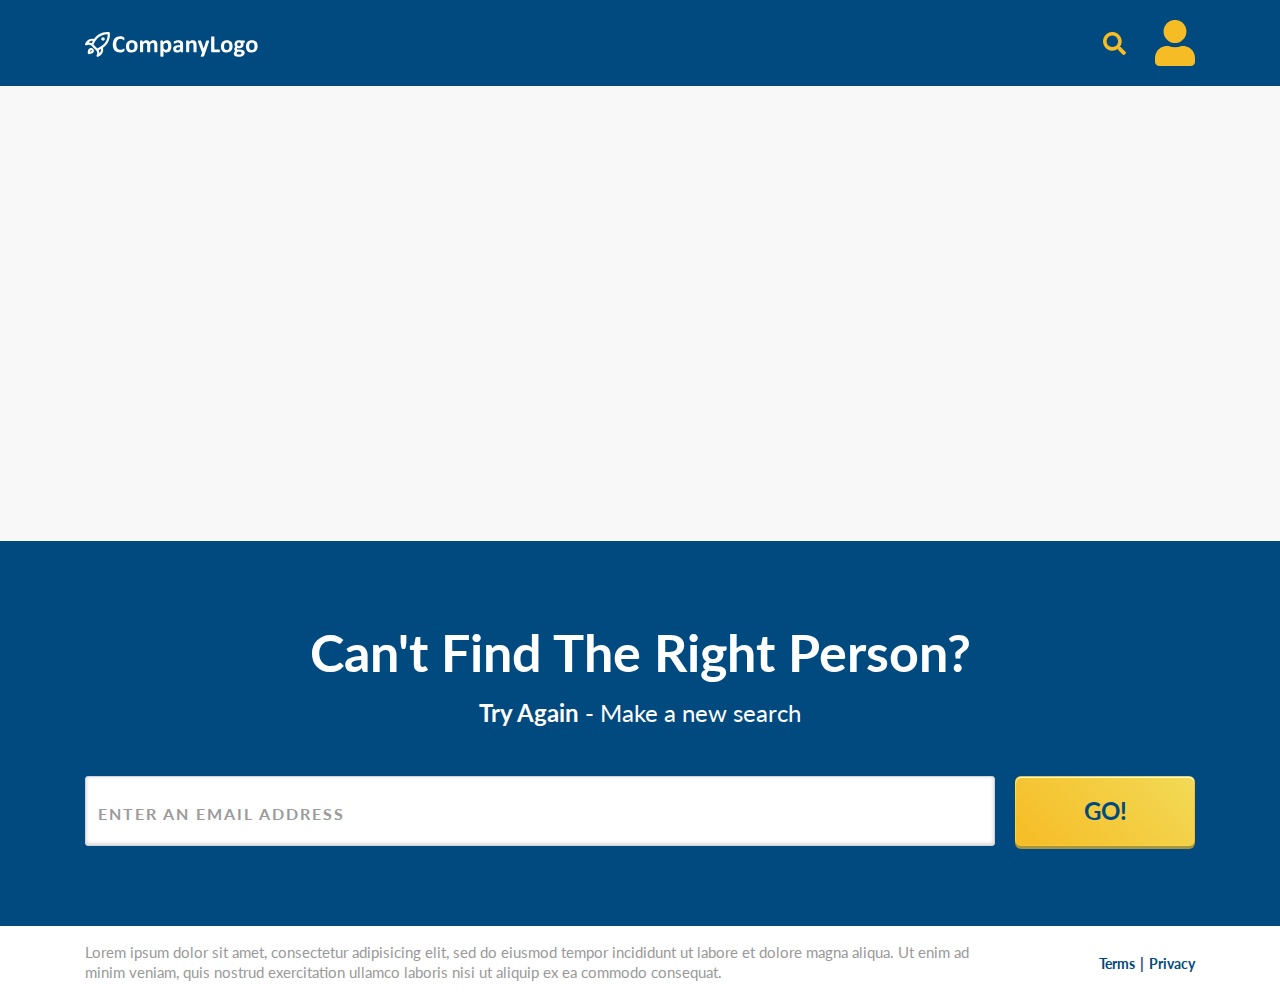
==== result.html @ 9db5969a "first commit" ====
<!doctype html>
<html lang="en">
  <head>
    <meta charset="utf-8">
    <meta name="viewport" content="width=device-width, initial-scale=1, shrink-to-fit=no">
    <title>Result</title>
    <link rel="preconnect" href="https://fonts.gstatic.com">
    <link href="https://fonts.googleapis.com/css2?family=Lato:wght@300;400;700&display=swap" rel="stylesheet">
    <link rel="stylesheet" href="https://maxcdn.bootstrapcdn.com/bootstrap/4.0.0/css/bootstrap.min.css" integrity="sha384-Gn5384xqQ1aoWXA+058RXPxPg6fy4IWvTNh0E263XmFcJlSAwiGgFAW/dAiS6JXm" crossorigin="anonymous">
    <link rel="stylesheet" href="css/style.css">
  </head>
  <body>
    <nav class="navbar d-flex justify-content-between">
      <div class="container">
        <a href="./index.html">
          <img src="img/logo.svg" width="173" height="25" alt="">
        </a>
        <div>
          <img src="img/icn_search.svg" width="23" height="23" alt="Search">
          <img class="ml-4" src="img/icn_person.svg" alt="Profile">
        </div>
      </div>
    </nav>
    <section class="result">
      <div class="container">
        <div class="headline text-center">
          <h1 id="result-count" class="text-primary mb-3"></h1>
          <h2 id="result-subtext" class="result-desc"></h2>
        </div>
        <div class="result-wrap">
          <div class="result-card d-flex">
            <div class="result-avatar">
              <img src="img/icn_person.svg" alt="result image">
            </div>
            <div class="result-content w-100">
              <h4 id="user-name" class="name"></h4>
              <p id="user-description" class="user-description"></p>
              <div class="row">
                <div class="col-md-6">
                  <h5>Address</h5>
                  <p id="address" class="address"></p>
                </div>
                <div class="col-md-6">
                  <h5>Phone Numbers</h5>
                  <div class="phone-num"></div>
                </div>
              </div>
              <div class="row mt-3">
                <div class="col-md-6">
                  <h5>Email</h5>
                  <p id="email" class="email"></p>
                </div>
                <div class="col-md-6">
                  <h5>Relatives</h5>
                  <div class="relatives"></div>
                </div>
              </div>
            </div>
          </div>
        </div>
      </div>
    </section>

    <section class="search-again">
      <div class="container">
        <div class="headline text-white text-center">
          <h1 class="mb-3">Can't Find The Right Person?</h1>
          <h2 class="mb-4 mb-md-5"><strong>Try Again</strong> - Make a new search</h2>
        </div>
        <form>
          <div class="input-group">
            <input class="form-control" type="text" name="email" placeholder="Enter an Email Address" />
            <p class="error-msg">Please enter a valid email address</p>
            <button id="btn-search" class="btn btn-form-submit text-uppercase" type="submit">Go!</button>
          </div>
        </form>
      </div>
    </section>
    
    <footer class="footer">
      <div class="container">
        <div class="row align-items-center">
          <div class="col-md-10">
            <p class="mb-0">Lorem ipsum dolor sit amet, consectetur adipisicing elit, sed do eiusmod tempor incididunt ut labore et dolore magna aliqua. Ut enim ad minim veniam, quis nostrud exercitation ullamco laboris nisi ut aliquip ex ea commodo consequat.</p>
          </div>
          <div class="col-md-2 text-center text-md-right pl-0 mt-3 mt-md-0">
            <a href="#">Terms</a>
            <a href="#">Privacy</a>
          </div>
        </div>
      </div>
    </footer>

    <script src="https://code.jquery.com/jquery-3.5.1.js"></script>
    <script src="https://maxcdn.bootstrapcdn.com/bootstrap/4.0.0/js/bootstrap.min.js" integrity="sha384-JZR6Spejh4U02d8jOt6vLEHfe/JQGiRRSQQxSfFWpi1MquVdAyjUar5+76PVCmYl" crossorigin="anonymous"></script>
    <script src="js/app.js"></script>
    <script src="js/result.js"></script>
  </body>
</html>
---- css/style.css ----
/* ************************************************** !!
/* CSS CONTENTS ----------------------------------------
--------------------------------------------------------
--| General
--| Navbar
--| Search Form
--| [SECTION] Above the Fold 
--| [SECTION] Features
--| [SECTION][RESULTS PAGE] Result
--| [SECTION][RESULTS PAGE] Search Again
--| Footer
--------------------------------------------------------
----------------------------------------------------- */

/* ************************************************************
***************************************************************
--- General ---
***************************************************************
************************************************************ */

body {
  font-family: 'Lato', sans-serif;
  color: #000;
  font-size: 18px;
}

h1 {
  font-size: 52px;
  font-weight: bold;
}

h2 {
  font-size: 24px;
  font-weight: normal;
}

h3,
h5 {
  font-size: 22px;
}

h4 {
  font-size: 32px;
}

h3,
h4,
h5 {
  font-weight: bold;
  color: #004A80;
}

section {
  padding: 40px 0 52px;
}

.text-primary {
  color: #004A80 !important;
}

.text-secondary {
  color: #4A4A4A !important;
}

@media (max-width: 991px) {
  h1 {
    font-size: 48px;
  }
  h2,
  h3,
  h5 {
    font-size: 20px;
  }
}

@media (max-width: 767px) {
  h1 {
    font-size: 32px;
  }
  h2 {
    font-size: 16px;
  }
}

/* ************************************************************
***************************************************************
--- Navbar ---
***************************************************************
************************************************************ */

.navbar {
  background: #004A80;
}

.navbar {
  padding: 20px 16px;
}

/* ************************************************************
***************************************************************
--- Search Form ---
***************************************************************
************************************************************ */

.btn-form-submit {
  font-size: 24px;
  font-weight: bold;
  color: #004A80;
  background-image: linear-gradient(225deg, #F2DA56 0%, #F6BC25 100%);
  box-shadow: 0 3px 0 0 #A6953B, inset 0 1px 0 0 #FFFFFF;
  border-radius: 6px;
  outline: 0;
  appearance: none;
  -webkit-appearance: none;
  width: 180px;
  margin-left: 20px;
}

.input-group > .form-control {
  height: 70px;
  background: #FFF;
  box-shadow: inset 0 -1px 4px 0 rgba(0,0,0,0.20);
  border-radius: 3px !important;
  font-size: 22px;
}

.input-group.error > .form-control {
  border: 3px solid #DC0015;
  border-radius: 3px 3px 0 0 !important;
}

.error-msg {
  display: none;
}

.input-group.error .error-msg {
  display: block;
  position: absolute;
  bottom: -30px;
  margin: 0px;
  padding: 4px 12px;
  background: #DC0015;
  color: #FFF;
  border-radius: 0 0 3px 3px;
  font-size: 16px;
}

.form-control::placeholder {
  color: #9B9B9B;
  font-size: 16px;
  font-weight: bold;
  text-transform: uppercase;
  letter-spacing: 2px;
}

.form-subtext {
  font-size: 16px;
  color: #FFF;
  margin: 0 0 0 15px;
  line-height: normal;
}

@media (max-width: 767px) {
  .input-group {
    flex-direction: column;
  }
  .input-group > .form-control,
  .btn-form-submit {
    width: 100%;
  }
  .input-group > .form-control {
    height: 50px;
  }
  .btn-form-submit {
    margin: 12px 0 0 0;
  }
}

/* ************************************************************
***************************************************************
--- [SECTION] Above the Fold ---
***************************************************************
************************************************************ */

.above-the-fold {
  background: #004A80;
  padding-top: 24px;
}

.above-the-fold .headline {
  max-width: 780px;
  margin: 0 auto;
}

/* ************************************************************
***************************************************************
--- [SECTION] Features ---
***************************************************************
************************************************************ */

.features {
  background-image: linear-gradient(0deg, #E6E6E6 0%, #FFFFFF 100%);
}

.features .headline {
  margin-bottom: 40px;
}

.features h2 {
  line-height: 30px;
}

.list-item {
  margin-bottom: 28px;
}

.list-circle {
  border-radius: 50%;
  width: 90px;
  height: 90px;
  line-height: 90px;
  background: #004A80;
  text-align: center;
  font-size: 48px;
  font-weight: bold;
  color: #F6BC25;
  flex: 0 0 90px;
  margin-right: 20px;
}

.list-text p {
  margin: 0;
  line-height: 26px;
}

@media (max-width: 991px) {
  .features .headline {
    margin-bottom: 28px;
  }
  .features h2 {
    line-height: 28px;
  }
  .list-item {
    margin-bottom: 20px;
  }
  .list-circle {
    width: 63px;
    height: 63px;
    line-height: 63px;
    flex: 0 0 63px;
    font-size: 33.6px;
  }
  .list-text p {
    line-height: 24px;
  }
}

@media (max-width: 767px) {
  .features .headline {
    margin-bottom: 20px;
  }
  .list-item {
    margin-bottom: 16px;
  }
  .list-circle {
    width: 50.4px;
    height: 50.4px;
    line-height: 50.4px;
    flex: 0 0 50.4px;
    font-size: 26.88px;
    margin-right: 10.6px;
  }
}

/* ************************************************************
***************************************************************
--- [SECTION][RESULTS PAGE] Result ---
***************************************************************
************************************************************ */

.result {
  background: #F8F8F8;
  min-height: 455px;
  display: flex;
  flex-direction: column;
  justify-content: center;
}

.result-wrap {
  display: none;
}

.result-card {
  max-width: 980px;
  background: #fff;
  box-shadow: 0 2px 4px 0 rgba(0,0,0,0.50);
  border-radius: 30px;
  padding: 40px;
  margin: 40px auto;
}

.result-avatar {
  border-radius: 50%;
  width: 90px;
  height: 90px;
  line-height: 86px;
  background: #004A80;
  text-align: center;
  flex: 0 0 90px;
  margin-right: 20px;
}

.result-desc {
  color: #4A4A4A;
}

@media (max-width: 991px) {
  .result {
    min-height: 512px;
  }
  .result-avatar {
    width: 63px;
    height: 63px;
    line-height: 58px;
    flex: 0 0 63px;
  }
  .result-avatar img {
    width: 28px;
  }
}

@media (max-width: 767px) {
  .result {
    min-height: 306px;
  }
  .result-avatar {
    display: none;
  }
}

/* ************************************************************
***************************************************************
--- [SECTION][RESULTS PAGE] Search Again ---
***************************************************************
************************************************************ */

.search-again {
  background: #004A80;
}

@media (min-width: 992px) {
  .search-again {
    padding: 80px 0;
  }
}

@media (max-width: 767px) {
  .search-again {
    padding: 40px 0;
  }
}

/* ************************************************************
***************************************************************
--- Footer ---
***************************************************************
************************************************************ */

.footer {
  padding: 16px 0;
}

.footer p {
  font-size: 15px;
  color: #999;
  line-height: 20px;
}

.footer a {
  font-size: 14px;
  font-weight: bold;
  color: #004A80;
}

.footer a:first-of-type:after {
  content: '|';
  padding-left: 5px;
}
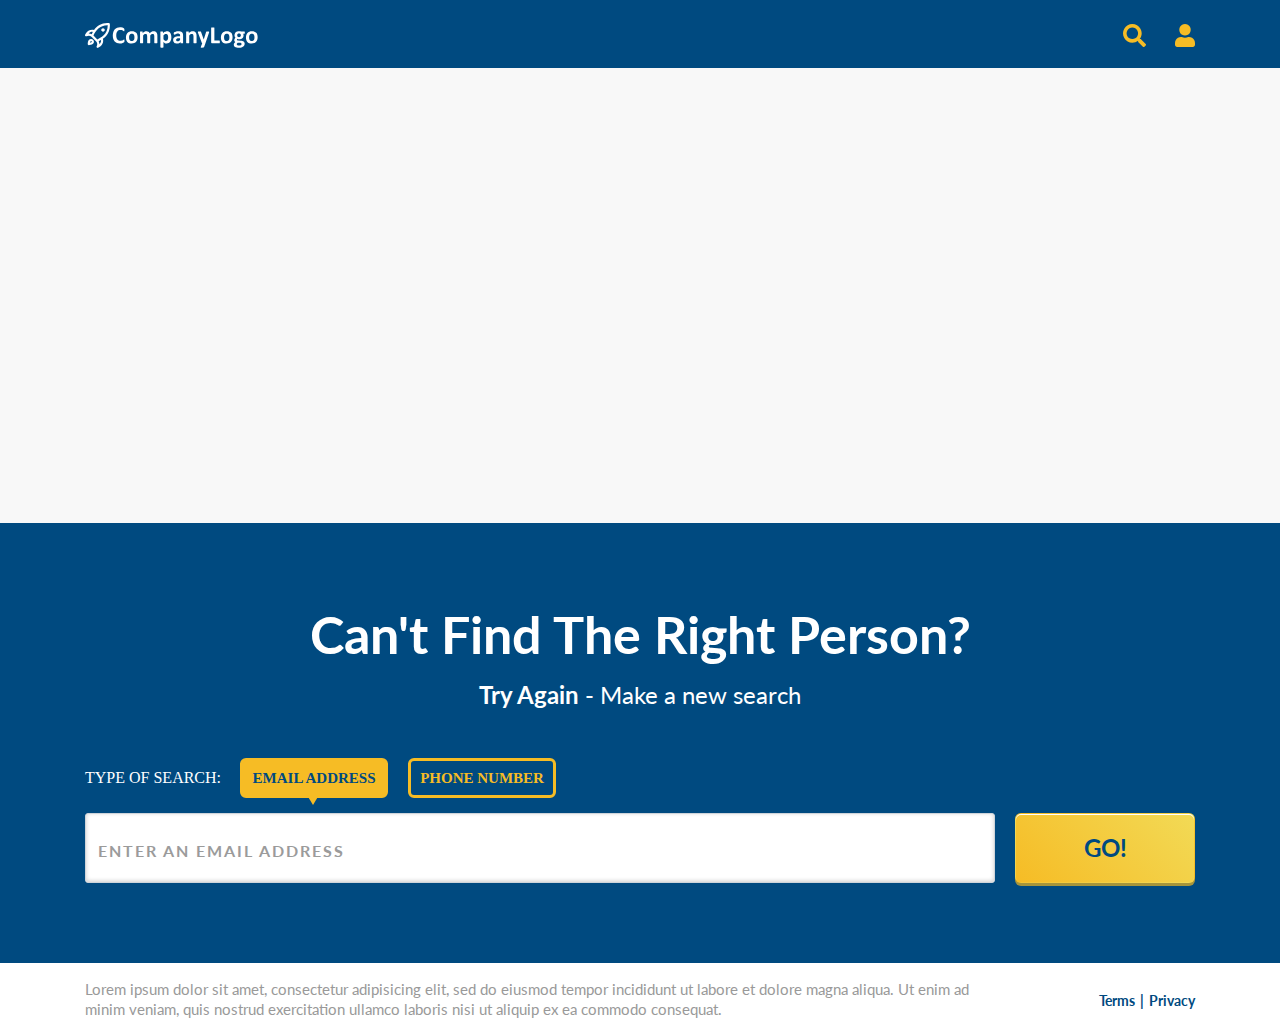
==== commit b430c244: "Added animation to loader" ====
--- a/result.html
+++ b/result.html
@@ -21,62 +21,75 @@
         </div>
       </div>
     </nav>
-    <section class="result">
-      <div class="container">
-        <div class="headline text-center">
-          <h1 id="result-count" class="text-primary mb-3"></h1>
-          <h2 id="result-subtext" class="result-desc"></h2>
-        </div>
-        <div class="result-wrap">
-          <div class="result-card d-flex">
-            <div class="result-avatar">
-              <img src="img/icn_person.svg" alt="result image">
-            </div>
-            <div class="result-content w-100">
-              <h4 id="user-name" class="name"></h4>
-              <p id="user-description" class="user-description"></p>
-              <div class="row">
-                <div class="col-md-6">
-                  <h5>Address</h5>
-                  <p id="address" class="address"></p>
+    <div class="mainPage">
+      <section class="result">
+        <div class="container">
+          <div class="headline text-center">
+            <h1 id="result-count" class="text-primary mb-3"></h1>
+            <h2 id="result-subtext" class="result-desc"></h2>
+          </div>
+          <div class="result-wrap">
+            <div class="result-card d-flex">
+              <div class="result-avatar">
+                <img src="img/icn_person.svg" alt="result image">
+              </div>
+              <div class="result-content w-100">
+                <h4 id="user-name" class="name"></h4>
+                <p id="user-description" class="user-description"></p>
+                <div class="row">
+                  <div class="col-md-6">
+                    <h5>Address</h5>
+                    <p id="address" class="address"></p>
+                  </div>
+                  <div class="col-md-6">
+                    <h5>Phone Numbers</h5>
+                    <div class="phone-num"></div>
+                  </div>
                 </div>
-                <div class="col-md-6">
-                  <h5>Phone Numbers</h5>
-                  <div class="phone-num"></div>
-                </div>
-              </div>
-              <div class="row mt-3">
-                <div class="col-md-6">
-                  <h5>Email</h5>
-                  <p id="email" class="email"></p>
-                </div>
-                <div class="col-md-6">
-                  <h5>Relatives</h5>
-                  <div class="relatives"></div>
+                <div class="row mt-3">
+                  <div class="col-md-6">
+                    <h5>Email</h5>
+                    <p id="email" class="email"></p>
+                  </div>
+                  <div class="col-md-6">
+                    <h5>Relatives</h5>
+                    <div class="relatives"></div>
+                  </div>
                 </div>
               </div>
             </div>
           </div>
         </div>
-      </div>
-    </section>
+      </section>
 
-    <section class="search-again">
-      <div class="container">
-        <div class="headline text-white text-center">
-          <h1 class="mb-3">Can't Find The Right Person?</h1>
-          <h2 class="mb-4 mb-md-5"><strong>Try Again</strong> - Make a new search</h2>
+      <section class="search-again">
+        <div class="container">
+          <div class="headline text-white text-center">
+            <h1 class="mb-3">Can't Find The Right Person?</h1>
+            <h2 class="mb-4 mb-md-5"><strong>Try Again</strong> - Make a new search</h2>
+          </div>
+          <div class = "input-btn-container">
+            <span class="type-of-search">TYPE OF SEARCH: </span>
+            <button id="btn-email" class="tabBtn activeTab">EMAIL ADDRESS</button>
+            <button id="btn-phone" class="tabBtn">PHONE NUMBER</button>
+          </div>
+          <form>
+            <div class="input-group">
+              <input class="form-control" type="text" name="inputField" placeholder="Enter an Email Address" />
+              <p class="error-msg">Please enter a valid email address</p>
+              <button id="btn-search" class="btn btn-form-submit text-uppercase" type="submit">Go!</button>
+            </div>
+          </form>
         </div>
-        <form>
-          <div class="input-group">
-            <input class="form-control" type="text" name="email" placeholder="Enter an Email Address" />
-            <p class="error-msg">Please enter a valid email address</p>
-            <button id="btn-search" class="btn btn-form-submit text-uppercase" type="submit">Go!</button>
-          </div>
-        </form>
-      </div>
-    </section>
+      </section>
+    </div>
     
+    <!--Feedback 4-->
+    <div class="loader displayHidden">
+      <img src = "img/loading_spinner.svg" class="loaderIcon">
+      <p class="loaderMessage">Please wait a moment..</p>
+    </div>
+
     <footer class="footer">
       <div class="container">
         <div class="row align-items-center">
--- a/css/style.css
+++ b/css/style.css
@@ -90,9 +90,6 @@
 
 .navbar {
   background: #004A80;
-}
-
-.navbar {
   padding: 20px 16px;
 }
 
@@ -386,3 +383,141 @@
   content: '|';
   padding-left: 5px;
 }
+
+/* ************************************************************
+***************************************************************
+--- New Feature ---
+***************************************************************
+************************************************************ */
+.input-btn-container {
+  margin-bottom: 15px;
+}
+
+.tabBtn {
+  background: #004A80;
+  border: 3px solid #F6BC25;
+  border-radius: 6px;
+  font-family: Lato-Bold;
+  font-size: 15px;
+  color: #F6BC25;
+  letter-spacing: 0;
+  font-weight: 700;
+  height: 40px;
+  width: 148px;
+  margin-left: 15px;
+}
+
+/**
+ * active button tooltip
+ */
+.activeTab:before {
+  border: solid;
+  border-color: #F6BC25 transparent;
+  border-width: 10px 6px 0 6px;
+  content: "";
+  left: 45%;
+  bottom: -10px;
+  position: absolute;
+}
+
+button.tabBtn:active,
+button.tabBtn:focus,
+button.tabBtn:focus-visible,
+button.activeTab {
+  color: #004A80;
+  background: #F6BC25;
+  outline: none;
+  position:relative;
+}
+
+.type-of-search {
+  font-family: Lato-Regular;
+  font-size: 16px;
+  color: #FFFFFF;
+  letter-spacing: 0;
+  font-weight: 400;
+}
+
+@media (max-width: 767px) {
+  .type-of-search {
+    display: none;
+  }
+
+  .input-btn-container {
+    display: flex;
+    justify-content: space-between;
+  }
+
+  .tabBtn {
+    width: 48%;
+    margin-left: 0px;
+  }
+}
+
+.loaderMessage {
+  margin-top: 25px;
+}
+
+.loaderIcon {
+  animation: rotate 0.5s linear infinite alternate;
+}
+
+@keyframes rotate {
+  100% {
+    transform: rotate(360deg);
+  }
+}
+
+/* ************************************************************
+***************************************************************
+--- Feedback 2 ---
+***************************************************************
+************************************************************ */
+.btn-form-submit:hover {
+  background: #F2DA56;
+}
+
+.btn-form-submit:active {
+  background: #F6BC25;
+}
+
+/* ************************************************************
+***************************************************************
+--- Feedback 3 ---
+***************************************************************
+************************************************************ */
+.ml-4 {
+  height: 23px;
+  width: 20px;
+}
+
+/* ************************************************************
+***************************************************************
+--- Feedback 4 ---
+***************************************************************
+************************************************************ */
+.loader {
+  display: flex;
+  justify-content: center;
+  align-items: center;
+  flex-direction: column;
+  height: 75vh;
+  background: #F8F8F8;
+}
+
+.displayHidden {
+  display: none !important;
+}
+
+/* ************************************************************
+***************************************************************
+--- Feedback 5 ---
+***************************************************************
+************************************************************ */
+@media (max-width: 767px) {
+  .input-group.error .error-msg {
+    bottom: 32px;
+    width: 100%;
+    position: unset;
+  }
+}